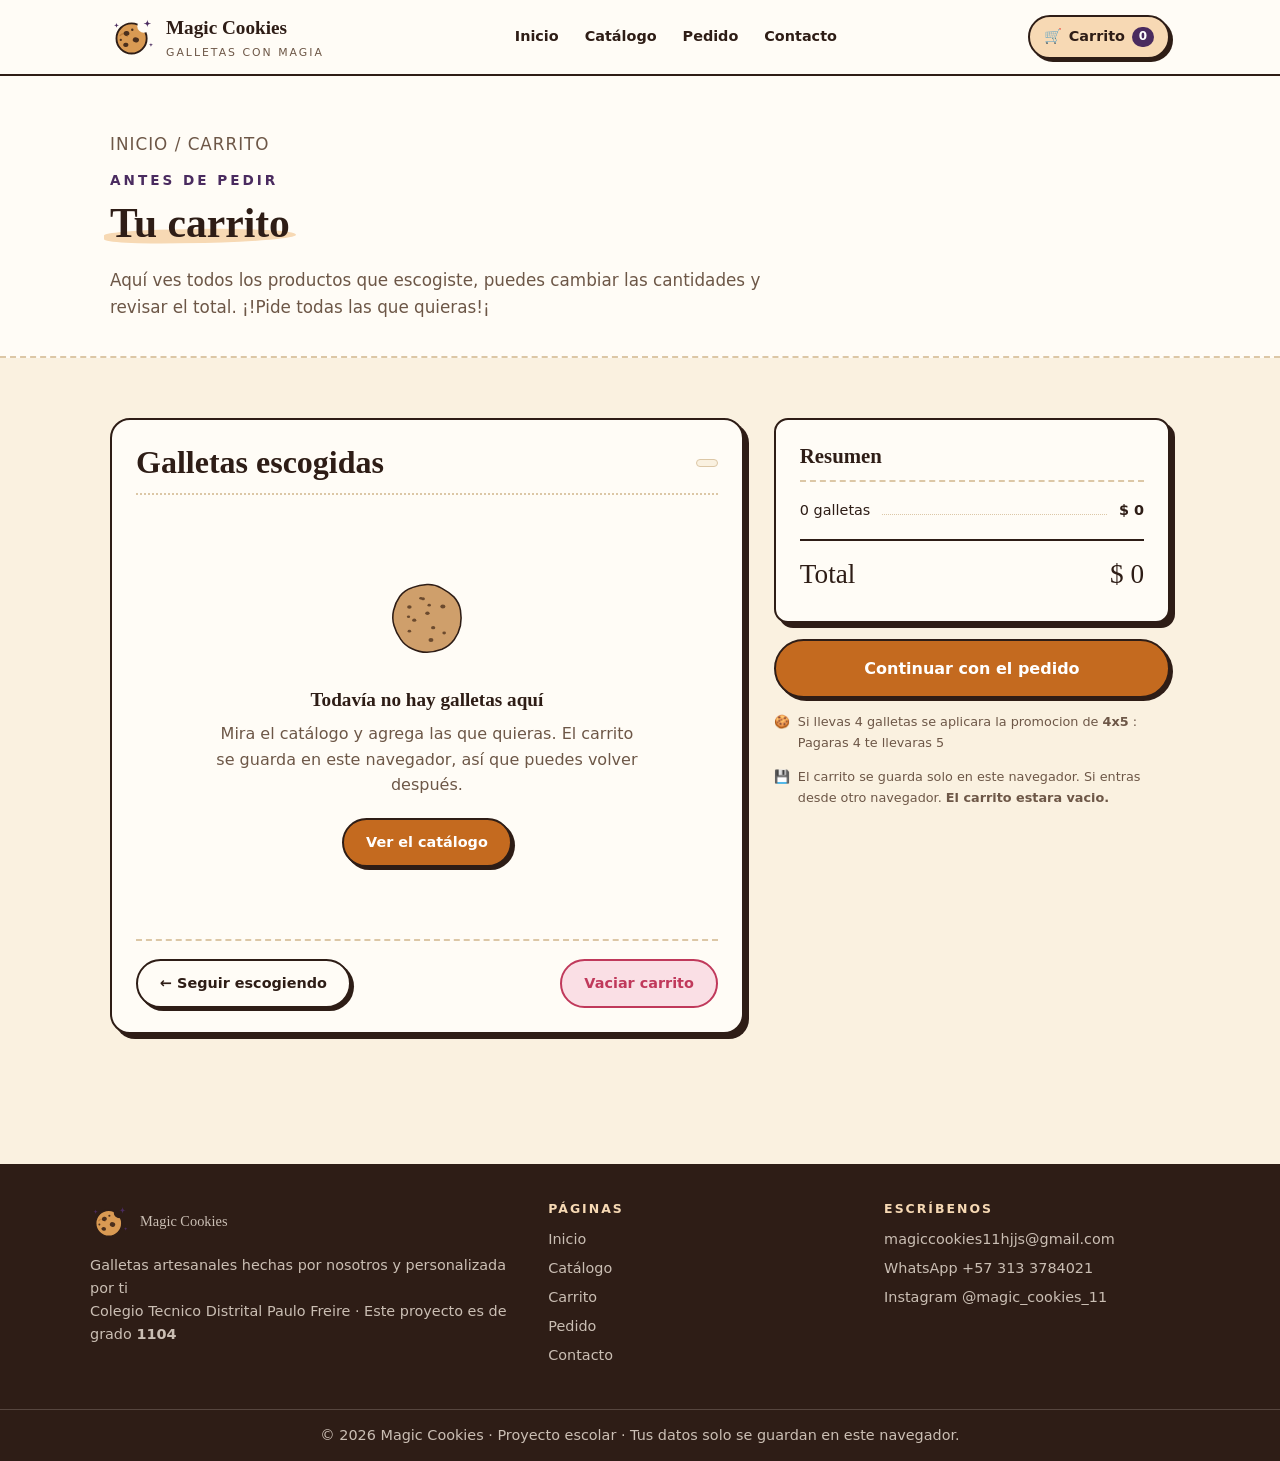
==== carrito.html @ 5957c6da "ajustes juanjo" ====
<!DOCTYPE html>
<html lang="es">

<head>
  <meta charset="UTF-8">
  <meta name="viewport" content="width=device-width, initial-scale=1.0">
  <title>Carrito - Magic Cookies</title>
  <link rel="icon" href="img/logo.svg">
  <link rel="stylesheet" href="css/estilos.css">
  <link rel="stylesheet" href="css/paginas.css">
</head>

<body>

  <header class="barra">
    <div class="contenido">
      <a class="barra-logo" href="index.html">
        <img src="img/logo.svg" alt="Logo de Magic Cookies" width="46" height="46">
        <span>
          <span class="barra-nombre">Magic Cookies</span>
          <span class="barra-lema">Galletas con magia</span>
        </span>
      </a>

      <button class="boton-menu" onclick="abrirMenu()">&#9776;</button>

      <nav class="menu cerrado" id="menu">
        <a href="index.html">Inicio</a>
        <a href="catalogo.html">Catálogo</a>
        <!-- Personalizacion en pausa: <a href="personalizacion.html">Personaliza</a> -->
        <a href="pedido.html">Pedido</a>
        <a href="contacto.html">Contacto</a>
      </nav>

      <a class="boton-carrito" href="carrito.html">
        <span>&#128722;</span>
        <span>Carrito</span>
        <span class="contador" id="contador-carrito">0</span>
      </a>
    </div>
  </header>

  <section class="encabezado">
    <div class="contenido">
      <p class="migas"><a href="index.html">Inicio</a> / Carrito</p>
      <span class="antetitulo">Antes de pedir</span>
      <h1 class="titulo">Tu carrito</h1>
      <p>
        Aquí ves todos los productos que escogiste, puedes cambiar las cantidades y revisar el total.
        ¡!Pide todas las que quieras!¡
      </p>
    </div>
  </section>

  <section class="seccion">
    <div class="contenido dos-columnas">

      <div class="caja">
        <div class="caja-titulo">
          <h2>Galletas escogidas</h2>
          <span class="etiqueta" id="cuantas"></span>
        </div>

        <div id="lista-carrito"></div>

        <div class="acciones-carrito" id="acciones">
          <a class="boton" href="catalogo.html">&#8592; Seguir escogiendo</a>
          <button class="boton boton-rojo" onclick="vaciar()">Vaciar carrito</button>
        </div>
      </div>

      <aside>

        <div class="recibo" id="resumen"></div>

        <a class="boton boton-naranja boton-ancho boton-grande" id="boton-pedido" href="pedido.html"
          style="margin-top: 16px">
          Continuar con el pedido
        </a>

        <p class="nota">
          <span>&#127850;</span>
          <span> Si llevas 4 galletas se aplicara la promocion de <b>4x5</b> : Pagaras 4 te llevaras 5</span>
        </p>

        <p class="nota">
          <span>&#128190;</span>
          <span>El carrito se guarda solo en este navegador. Si entras desde otro navegador. <b>El carrito estara vacio.</b></span>
        </p>
      </aside>
    </div>
  </section>

  <footer class="pie">
    <div class="contenido pie-columnas">
      <div>
        <p class="pie-marca">
          <img src="img/logo.svg" alt="" width="40" height="40">
          Magic Cookies
        </p>
        <p>Galletas artesanales hechas por nosotros y personalizada por ti</p>
        <p>Colegio Tecnico Distrital Paulo Freire &middot; Este proyecto es de grado <b>1104</b></p>
      </div>

      <div>
        <h3>Páginas</h3>
        <ul>
          <li><a href="index.html">Inicio</a></li>
          <li><a href="catalogo.html">Catálogo</a></li>
          <!-- Personalizacion en pausa: <li><a href="personalizacion.html">Personaliza</a></li> -->
          <li><a href="carrito.html">Carrito</a></li>
          <li><a href="pedido.html">Pedido</a></li>
          <li><a href="contacto.html">Contacto</a></li>
        </ul>
      </div>

      <div>
        <h3>Escríbenos</h3>
        <ul>
          <li><a href="mailto:magiccookies11hjjs@gmail.com">magiccookies11hjjs@gmail.com</a></li>
          <li><a href="https://wa.me/573133784021" target="_blank">WhatsApp +57 313 3784021</a></li>
          <li>Instagram @magic_cookies_11</li>
        </ul>
      </div>
    </div>

    <p class="pie-legal">
      &copy; 2026 Magic Cookies &middot; Proyecto escolar &middot;
      Tus datos solo se guardan en este navegador.
    </p>
  </footer>

  <script src="js/comun.js"></script>
  <script src="js/galletas.js"></script>
  <script src="js/carrito.js"></script>
</body>

</html>
---- css/estilos.css ----
:root {
  --crema: #faf1e0;
  --crema-oscura: #f0e2c9;
  --papel: #fffcf6;
  --cacao: #2e1d16;
  --cacao-suave: #6d5747;
  --caramelo: #c46a1f;
  --caramelo-oscuro: #9d5211;
  --caramelo-claro: #f7d9b4;
  --ciruela: #4a2b5f;
  --ciruela-claro: #ebdff3;
  --verde: #2f7d6b;
  --verde-claro: #dcefe9;
  --rojo: #c0395b;
  --rojo-claro: #fadfe5;
  --borde: #dcc7a6;

  --letra-titulo: 'Iowan Old Style', 'Palatino Linotype', Palatino, Georgia, serif;
  --letra-texto: system-ui, 'Segoe UI', Roboto, Arial, sans-serif;

  --sombra: 5px 5px 0 var(--cacao);
  --sombra-chica: 3px 3px 0 var(--cacao);
}

* {
  box-sizing: border-box;
}

body {
  margin: 0;
  background-color: var(--crema);
  color: var(--cacao);
  font-family: var(--letra-texto);
  line-height: 1.6;
}

h1,
h2,
h3 {
  margin: 0;
  font-family: var(--letra-titulo);
  line-height: 1.15;
}

h1 {
  font-size: 2.6rem;
}

h2 {
  font-size: 2rem;
}

h3 {
  font-size: 1.2rem;
}

p {
  margin: 0;
}

ul {
  margin: 0;
  padding: 0;
  list-style: none;
}

img,
svg {
  display: block;
  max-width: 100%;
}

a {
  color: inherit;
  text-decoration: none;
}

button,
input,
select,
textarea {
  font: inherit;
  color: inherit;
}

button {
  cursor: pointer;
  background: none;
  border: none;
}

.oculto {
  display: none;
}

.contenido {
  width: 100%;
  max-width: 1100px;
  margin: 0 auto;
  padding: 0 20px;
}

.seccion {
  padding: 60px 0;
}

.antetitulo {
  display: block;
  margin-bottom: 8px;
  color: var(--ciruela);
  font-size: 0.85rem;
  font-weight: bold;
  letter-spacing: 3px;
  text-transform: uppercase;
}

.titulo {
  display: inline-block;
  position: relative;
  isolation: isolate;
  margin-bottom: 10px;
}

.titulo::after {
  content: '';
  position: absolute;
  left: -6px;
  right: -6px;
  bottom: 4px;
  z-index: -1;
  height: 14px;
  border-radius: 40% 60% 55% 45%;
  background-color: var(--caramelo-claro);
  transform: rotate(-1deg);
}

.titulo-morado::after {
  background-color: var(--ciruela-claro);
}

.texto-guia {
  max-width: 65ch;
  color: var(--cacao-suave);
  font-size: 1.1rem;
}

.texto-suave {
  color: var(--cacao-suave);
}

.texto-chico {
  font-size: 0.8rem;
}

.precio {
  font-family: var(--letra-titulo);
  font-weight: bold;
}

.barra {
  position: sticky;
  top: 0;
  z-index: 10;
  border-bottom: 2px solid var(--cacao);
  background-color: var(--papel);
}

.barra .contenido {
  display: flex;
  align-items: center;
  justify-content: space-between;
  gap: 12px;
  min-height: 74px;
}

.barra-logo {
  display: flex;
  align-items: center;
  gap: 10px;
}

.barra-logo img {
  width: 46px;
  height: 46px;
}

.barra-nombre {
  display: block;
  font-family: var(--letra-titulo);
  font-size: 1.2rem;
  font-weight: bold;
}

.barra-lema {
  display: block;
  color: var(--cacao-suave);
  font-size: 0.68rem;
  letter-spacing: 2px;
  text-transform: uppercase;
}

.menu {
  display: flex;
  gap: 4px;
}

.menu a {
  display: block;
  padding: 8px 11px;
  border-radius: 8px;
  font-size: 0.9rem;
  font-weight: 600;
}

.menu a:hover {
  background-color: var(--crema-oscura);
}

.menu a.activo {
  color: var(--caramelo-oscuro);
  border-bottom: 3px solid var(--caramelo);
  border-radius: 8px 8px 0 0;
}

.boton-carrito {
  display: flex;
  align-items: center;
  gap: 7px;
  padding: 8px 14px;
  border: 2px solid var(--cacao);
  border-radius: 999px;
  background-color: var(--caramelo-claro);
  box-shadow: var(--sombra-chica);
  font-size: 0.9rem;
  font-weight: bold;
}

.contador {
  min-width: 22px;
  padding: 0 6px;
  border-radius: 999px;
  background-color: var(--ciruela);
  color: #fff;
  font-size: 0.75rem;
  text-align: center;
}

.boton-menu {
  display: none;
  padding: 7px 11px;
  border: 2px solid var(--cacao);
  border-radius: 8px;
  font-size: 1.1rem;
}

.pie {
  margin-top: 70px;
  border-top: 3px solid var(--cacao);
  background-color: var(--cacao);
  color: #f6ece0;
}

.pie-columnas {
  display: grid;
  grid-template-columns: 1.4fr 1fr 1fr;
  gap: 30px;
  padding: 35px 0;
}

.pie-marca {
  display: flex;
  align-items: center;
  gap: 10px;
  margin-bottom: 12px;
  font-family: var(--letra-titulo);
  font-size: 1.3rem;
}

.pie-marca img {
  width: 40px;
  height: 40px;
}

.pie p,
.pie li {
  color: rgba(246, 236, 224, 0.78);
  font-size: 0.9rem;
}

.pie h3 {
  margin-bottom: 12px;
  color: var(--caramelo-claro);
  font-family: var(--letra-texto);
  font-size: 0.78rem;
  letter-spacing: 2px;
  text-transform: uppercase;
}

.pie li {
  margin-bottom: 6px;
}

.pie a:hover {
  color: #fff;
  text-decoration: underline;
}

.pie-legal {
  padding: 14px 0;
  border-top: 1px solid rgba(246, 236, 224, 0.2);
  font-size: 0.78rem;
  text-align: center;
}

.boton {
  display: inline-block;
  padding: 11px 22px;
  border: 2px solid var(--cacao);
  border-radius: 999px;
  background-color: var(--papel);
  box-shadow: var(--sombra-chica);
  font-size: 0.9rem;
  font-weight: bold;
  text-align: center;
}

.boton:hover {
  box-shadow: var(--sombra);
  transform: translate(-2px, -2px);
}

.boton-naranja {
  background-color: var(--caramelo);
  color: #fff;
}

.boton-morado {
  background-color: var(--ciruela);
  color: #fff;
}

.boton-rojo {
  border-color: var(--rojo);
  background-color: var(--rojo-claro);
  color: var(--rojo);
  box-shadow: none;
}

.boton-grande {
  padding: 15px 30px;
  font-size: 1rem;
}

.boton-ancho {
  display: block;
  width: 100%;
}

.boton-chico {
  width: 32px;
  height: 32px;
  padding: 0;
  border-radius: 8px;
  box-shadow: none;
  font-size: 1.1rem;
}

.boton-chico:hover {
  transform: none;
  box-shadow: none;
  background-color: var(--caramelo-claro);
}

.enlace-flecha {
  color: var(--caramelo-oscuro);
  font-weight: bold;
  text-decoration: underline;
}

.caja {
  padding: 24px;
  border: 2px solid var(--cacao);
  border-radius: 20px;
  background-color: var(--papel);
  box-shadow: var(--sombra);
}

.caja-punteada {
  padding: 24px;
  border: 2px dashed var(--borde);
  border-radius: 20px;
  background-color: var(--papel);
}

.caja-titulo {
  display: flex;
  align-items: center;
  justify-content: space-between;
  gap: 12px;
  margin-bottom: 18px;
  padding-bottom: 12px;
  border-bottom: 2px dotted var(--borde);
}

.etiqueta {
  display: inline-block;
  padding: 3px 10px;
  border: 1px solid var(--borde);
  border-radius: 999px;
  background-color: var(--crema);
  font-size: 0.78rem;
  font-weight: bold;
}

.aviso {
  display: flex;
  gap: 12px;
  padding: 18px;
  border: 2px dashed var(--borde);
  border-radius: 14px;
  background-color: var(--crema);
  font-size: 0.92rem;
}

.aviso-morado {
  border-color: var(--ciruela);
  background-color: var(--ciruela-claro);
}

.aviso-verde {
  border-color: var(--verde);
  background-color: var(--verde-claro);
}

.vacio {
  padding: 50px 20px;
  text-align: center;
}

.vacio svg {
  width: 110px;
  height: 110px;
  margin: 0 auto 16px;
}

.vacio p {
  max-width: 42ch;
  margin: 10px auto 20px;
  color: var(--cacao-suave);
}

#avisos {
  position: fixed;
  right: 16px;
  bottom: 16px;
  z-index: 50;
  width: 320px;
  max-width: calc(100% - 32px);
}

.aviso-flotante {
  margin-top: 8px;
  padding: 12px 16px;
  border: 2px solid var(--cacao);
  border-radius: 14px;
  background-color: var(--papel);
  box-shadow: var(--sombra-chica);
  font-size: 0.9rem;
  font-weight: 600;
}

.aviso-flotante.bien {
  border-color: var(--verde);
  background-color: var(--verde-claro);
}

.aviso-flotante.mal {
  border-color: var(--rojo);
  background-color: var(--rojo-claro);
}

.campo {
  margin-bottom: 16px;
}

.campo label {
  display: block;
  margin-bottom: 5px;
  font-size: 0.9rem;
  font-weight: bold;
}

.campo input,
.campo textarea,
.campo select {
  width: 100%;
  padding: 11px 14px;
  border: 2px solid var(--borde);
  border-radius: 14px;
  background-color: var(--papel);
}

.campo input:focus,
.campo textarea:focus {
  outline: none;
  border-color: var(--caramelo);
}

.campo textarea {
  min-height: 100px;
  resize: vertical;
}

.campo .ayuda {
  display: block;
  margin-top: 4px;
  color: var(--cacao-suave);
  font-size: 0.78rem;
}

.error {
  display: block;
  margin-top: 4px;
  color: var(--rojo);
  font-size: 0.8rem;
  font-weight: 600;
}

.campo.malo input,
.campo.malo textarea {
  border-color: var(--rojo);
  background-color: var(--rojo-claro);
}

.fila-campos {
  display: grid;
  grid-template-columns: repeat(auto-fit, minmax(210px, 1fr));
  gap: 16px;
}

.opciones {
  display: flex;
  flex-wrap: wrap;
  gap: 10px;
}

.opcion {
  display: inline-flex;
  align-items: center;
  gap: 8px;
  padding: 10px 16px;
  border: 2px solid var(--borde);
  border-radius: 999px;
  background-color: var(--papel);
  cursor: pointer;
  font-size: 0.9rem;
  font-weight: 600;
}

.opcion:hover {
  border-color: var(--caramelo);
}

.opcion input {
  width: auto;
  margin: 0;
}

.opcion .costo {
  color: var(--cacao-suave);
  font-size: 0.8rem;
}

.opcion:has(input:checked) {
  border-color: var(--cacao);
  background-color: var(--caramelo-claro);
  box-shadow: var(--sombra-chica);
}

.color-sabor {
  width: 15px;
  height: 15px;
  border: 1px solid var(--cacao);
  border-radius: 50%;
}

.contador-caja {
  display: inline-flex;
  align-items: center;
  gap: 4px;
  padding: 4px;
  border: 2px solid var(--borde);
  border-radius: 999px;
  background-color: var(--papel);
}

.contador-caja span {
  min-width: 34px;
  font-weight: bold;
  text-align: center;
}

.rejilla-galletas {
  display: grid;
  grid-template-columns: repeat(auto-fill, minmax(250px, 1fr));
  gap: 24px;
}

.tarjeta {
  position: relative;
  display: flex;
  flex-direction: column;
  overflow: hidden;
  border: 2px solid var(--cacao);
  border-radius: 20px;
  background-color: var(--papel);
  box-shadow: var(--sombra);
}

.tarjeta:hover {
  transform: translate(-3px, -3px);
  box-shadow: 8px 8px 0 var(--cacao);
}

.tarjeta-dibujo {
  padding: 18px 18px 8px;
  border-bottom: 2px dashed var(--borde);
  background-color: var(--crema);
}

.tarjeta-dibujo svg {
  width: 145px;
  height: 145px;
  margin: 0 auto;
}

.tarjeta-texto {
  display: flex;
  flex: 1;
  flex-direction: column;
  gap: 8px;
  padding: 18px;
}

.tarjeta-texto p {
  flex: 1;
  color: var(--cacao-suave);
  font-size: 0.9rem;
}

.tarjeta-precio {
  display: flex;
  align-items: center;
  justify-content: space-between;
  padding-top: 12px;
  border-top: 1px dashed var(--borde);
  font-size: 1.3rem;
}

.tarjeta-botones {
  display: flex;
  gap: 8px;
}

.tarjeta-botones .boton {
  flex: 1;
  padding: 11px 10px;
}

.favorita {
  position: absolute;
  top: 12px;
  right: -4px;
  padding: 4px 12px;
  border: 2px solid var(--cacao);
  border-radius: 8px;
  background-color: var(--ciruela);
  color: #fff;
  font-size: 0.7rem;
  font-weight: bold;
  text-transform: uppercase;
  transform: rotate(4deg);
}

.recibo {
  padding: 24px;
  border: 2px solid var(--cacao);
  border-radius: 14px;
  background-color: var(--papel);
  box-shadow: var(--sombra);
}

.recibo h2,
.recibo h3 {
  margin-bottom: 12px;
  padding-bottom: 12px;
  border-bottom: 2px dashed var(--borde);
  font-size: 1.3rem;
}

.linea-recibo {
  display: flex;
  align-items: baseline;
  justify-content: space-between;
  gap: 12px;
  padding: 5px 0;
  font-size: 0.9rem;
}

.linea-recibo .puntos {
  flex: 1;
  border-bottom: 1px dotted var(--borde);
}

.linea-recibo b {
  text-align: right;
}

.total {
  display: flex;
  justify-content: space-between;
  margin-top: 12px;
  padding-top: 12px;
  border-top: 2px solid var(--cacao);
  font-family: var(--letra-titulo);
  font-size: 1.7rem;
}

@media (max-width: 900px) {
  h1 {
    font-size: 2.1rem;
  }

  .boton-menu {
    display: block;
    order: 3;
  }

  .boton-carrito {
    order: 2;
    margin-left: auto;
  }

  .barra-lema {
    display: none;
  }

  .menu {
    position: absolute;
    top: 100%;
    left: 0;
    right: 0;
    flex-direction: column;
    gap: 0;
    padding: 12px;
    border-bottom: 2px solid var(--cacao);
    background-color: var(--papel);
  }

  .menu.cerrado {
    display: none;
  }

  .menu a {
    padding: 12px 8px;
    border-bottom: 1px dashed var(--borde);
    font-size: 1rem;
  }

  .menu a.activo {
    border-bottom: 1px dashed var(--borde);
  }

  .pie-columnas {
    grid-template-columns: 1fr;
    gap: 24px;
  }
}

@media (max-width: 560px) {
  .boton-carrito {
    padding: 8px 10px;
  }

  .boton-carrito span:nth-child(2) {
    display: none;
  }
}
---- css/paginas.css ----
.portada {
  padding: 70px 0 55px;
  background-color: var(--papel);
}

.portada .contenido {
  display: grid;
  grid-template-columns: 1fr 1fr;
  gap: 30px;
  align-items: center;
}

.portada h1 {
  margin: 8px 0 16px;
  font-size: 3.6rem;
  line-height: 1;
}

.portada h1 span {
  display: block;
  color: var(--ciruela);
}

.portada-botones {
  display: flex;
  flex-wrap: wrap;
  gap: 12px;
  margin-top: 26px;
}

.portada-datos {
  display: flex;
  flex-wrap: wrap;
  gap: 30px;
  margin-top: 34px;
  padding-top: 18px;
  border-top: 2px dashed var(--borde);
}

.portada-datos b {
  display: block;
  font-family: var(--letra-titulo);
  font-size: 1.8rem;
  line-height: 1;
}

.portada-datos small {
  color: var(--cacao-suave);
  font-size: 0.75rem;
  letter-spacing: 1px;
  text-transform: uppercase;
}

.portada-galletas {
  position: relative;
  height: 380px;
}

.portada-galletas svg {
  position: absolute;
  filter: drop-shadow(5px 7px 0 rgba(46, 29, 22, 0.16));
}

.galleta-grande {
  top: 60px;
  left: 110px;
  width: 245px;
  height: 245px;
  transform: rotate(-6deg);
}

.galleta-mediana {
  top: 0;
  right: 15px;
  width: 145px;
  height: 145px;
  transform: rotate(12deg);
}

.galleta-chica {
  bottom: 5px;
  left: 15px;
  width: 125px;
  height: 125px;
  transform: rotate(-16deg);
}

.cinta-marco {
  overflow: hidden;
  width: 100%;
  margin: 4px 0;
  padding: 26px 0;
}

.cinta {
  overflow: hidden;
  width: 110%;
  margin: 0 0 0 -5%;
  padding: 10px 0;
  border-top: 2px solid var(--cacao);
  border-bottom: 2px solid var(--cacao);
  background-color: var(--cacao);
  color: var(--crema);
  transform: rotate(-1.2deg);
}

.cinta div {
  display: flex;
  gap: 40px;
  width: max-content;
  font-family: var(--letra-titulo);
  font-size: 1.1rem;
  white-space: nowrap;
  animation: mover 26s linear infinite;
}

@keyframes mover {
  to {
    transform: translateX(-50%);
  }
}

.pasos {
  display: grid;
  grid-template-columns: repeat(auto-fit, minmax(215px, 1fr));
  gap: 26px;
  margin-top: 34px;
}

.paso {
  position: relative;
  padding: 30px 18px 18px;
  border: 2px dashed var(--borde);
  border-radius: 20px;
  background-color: var(--papel);
}

.paso b {
  position: absolute;
  top: -18px;
  left: 20px;
  width: 38px;
  height: 38px;
  border: 2px solid var(--cacao);
  border-radius: 50%;
  background-color: var(--caramelo-claro);
  box-shadow: var(--sombra-chica);
  font-family: var(--letra-titulo);
  font-size: 1.1rem;
  line-height: 34px;
  text-align: center;
}

.paso h3 {
  margin-bottom: 6px;
}

.paso p {
  color: var(--cacao-suave);
  font-size: 0.9rem;
}

.franja {
  display: grid;
  grid-template-columns: 1fr 0.8fr;
  gap: 30px;
  align-items: center;
  padding: 32px;
  border: 2px solid var(--cacao);
  border-radius: 20px;
  background-color: var(--ciruela-claro);
  box-shadow: var(--sombra);
}

.franja ul {
  margin: 16px 0;
}

.franja li {
  margin-bottom: 7px;
  font-size: 0.92rem;
}

.franja li::before {
  content: '\2726';
  margin-right: 8px;
  color: var(--ciruela);
}

.franja-dibujo {
  padding: 18px;
  border: 2px solid var(--cacao);
  border-radius: 20px;
  background-color: var(--papel);
}

.franja-dibujo svg {
  width: 190px;
  height: 190px;
  margin: 0 auto;
  filter: drop-shadow(4px 6px 0 rgba(46, 29, 22, 0.14));
}

.encabezado {
  padding: 45px 0 35px;
  border-bottom: 2px dashed var(--borde);
  background-color: var(--papel);
}

.migas {
  margin-bottom: 12px;
  color: var(--cacao-suave);
  font-size: 0.78rem;
  letter-spacing: 1px;
  text-transform: uppercase;
}

.migas a:hover {
  text-decoration: underline;
}

.encabezado p {
  max-width: 65ch;
  margin-top: 10px;
  color: var(--cacao-suave);
  font-size: 1.05rem;
}

.dos-columnas {
  display: grid;
  grid-template-columns: 1.6fr 1fr;
  gap: 30px;
  align-items: start;
}

.filtros {
  display: flex;
  flex-wrap: wrap;
  align-items: center;
  justify-content: space-between;
  gap: 16px;
  margin-bottom: 26px;
  padding: 18px;
  border: 2px dashed var(--borde);
  border-radius: 20px;
  background-color: var(--papel);
}

.buscador {
  flex: 1;
  min-width: 220px;
  max-width: 320px;
}

.buscador input {
  width: 100%;
  padding: 11px 14px;
  border: 2px solid var(--borde);
  border-radius: 999px;
  background-color: var(--papel);
}

.bloque {
  margin-bottom: 28px;
  padding: 0;
  border: none;
}

.bloque h3 {
  margin-bottom: 12px;
}

.bloque h3 small {
  color: var(--cacao-suave);
  font-family: var(--letra-texto);
  font-size: 0.78rem;
  font-weight: normal;
}

.vista-previa {
  position: sticky;
  top: 90px;
}

.vista-previa-dibujo {
  margin-bottom: 18px;
  padding: 24px;
  border: 2px solid var(--borde);
  border-radius: 20px;
  background-color: var(--crema);
}

.vista-previa-dibujo svg {
  width: 220px;
  height: 220px;
  margin: 0 auto;
  filter: drop-shadow(5px 7px 0 rgba(46, 29, 22, 0.15));
}

.linea-carrito {
  display: grid;
  grid-template-columns: 80px 1fr auto;
  gap: 16px;
  align-items: center;
  padding: 18px 0;
  border-bottom: 2px dotted var(--borde);
}

.linea-carrito-dibujo {
  padding: 6px;
  border: 2px solid var(--borde);
  border-radius: 14px;
  background-color: var(--crema);
}

.linea-carrito-dibujo svg {
  width: 64px;
  height: 64px;
}

.linea-carrito h3 {
  font-size: 1.1rem;
}

.linea-carrito .detalle {
  color: var(--cacao-suave);
  font-size: 0.8rem;
}

.linea-carrito .mensaje {
  margin-top: 6px;
  padding: 4px 10px;
  border-left: 3px solid var(--ciruela);
  border-radius: 0 8px 8px 0;
  background-color: var(--ciruela-claro);
  font-size: 0.8rem;
  font-style: italic;
}

.linea-carrito-derecha {
  display: grid;
  justify-items: end;
  gap: 8px;
}

.linea-carrito-derecha .precio {
  font-size: 1.15rem;
}

.quitar {
  color: var(--rojo);
  font-size: 0.8rem;
  font-weight: bold;
  text-decoration: underline;
}

.acciones-carrito {
  display: flex;
  flex-wrap: wrap;
  justify-content: space-between;
  gap: 12px;
  margin-top: 22px;
  padding-top: 18px;
  border-top: 2px dashed var(--borde);
}

.nota {
  display: flex;
  gap: 8px;
  margin-top: 14px;
  color: var(--cacao-suave);
  font-size: 0.8rem;
}

.grupo {
  margin-bottom: 26px;
  padding: 0;
  border: none;
}

.grupo legend {
  margin-bottom: 14px;
  padding: 0;
  font-family: var(--letra-titulo);
  font-size: 1.2rem;
  font-weight: bold;
}

.lugares {
  display: grid;
  grid-template-columns: repeat(auto-fit, minmax(185px, 1fr));
  gap: 12px;
}

.lugar {
  position: relative;
  display: block;
  padding: 16px;
  border: 2px solid var(--borde);
  border-radius: 14px;
  background-color: var(--papel);
  cursor: pointer;
}

.lugar:hover {
  border-color: var(--caramelo);
}

.lugar input {
  position: absolute;
  opacity: 0;
}

.lugar b {
  display: block;
}

.lugar small {
  color: var(--cacao-suave);
  font-size: 0.8rem;
}

.lugar:has(input:checked) {
  border-color: var(--cacao);
  background-color: var(--verde-claro);
  box-shadow: var(--sombra-chica);
}

.confirmacion {
  max-width: 620px;
  margin: 0 auto;
  text-align: center;
}

.chulo {
  width: 90px;
  height: 90px;
  margin: 0 auto 20px;
  border: 3px solid var(--verde);
  border-radius: 50%;
  background-color: var(--verde-claro);
  color: var(--verde);
  font-size: 2.4rem;
  line-height: 84px;
  transform: rotate(-8deg);
}

.codigo {
  display: inline-block;
  margin: 18px 0;
  padding: 8px 20px;
  border: 2px dashed var(--cacao);
  border-radius: 8px;
  background-color: var(--crema);
  font-family: 'Courier New', monospace;
  font-size: 1.2rem;
  font-weight: bold;
  letter-spacing: 2px;
}

.confirmacion .recibo {
  text-align: left;
}

.confirmacion-botones {
  display: flex;
  flex-wrap: wrap;
  justify-content: center;
  gap: 12px;
  margin: 22px 0 14px;
}

@media print {
  .barra,
  .pie,
  .confirmacion-botones,
  #avisos {
    display: none;
  }
}

.dato-contacto {
  display: flex;
  gap: 14px;
  margin-bottom: 12px;
  padding: 18px;
  border: 2px dashed var(--borde);
  border-radius: 14px;
  background-color: var(--papel);
}

.dato-contacto .icono {
  width: 42px;
  height: 42px;
  border: 2px solid var(--cacao);
  border-radius: 50%;
  background-color: var(--caramelo-claro);
  font-size: 1.2rem;
  line-height: 38px;
  text-align: center;
}

.dato-contacto small {
  color: var(--cacao-suave);
  font-size: 0.75rem;
  font-weight: bold;
  letter-spacing: 2px;
  text-transform: uppercase;
}

.dato-contacto b {
  display: block;
  font-family: var(--letra-titulo);
  font-size: 1.1rem;
}

.horario {
  display: flex;
  align-items: baseline;
  gap: 10px;
  margin-bottom: 6px;
  font-size: 0.9rem;
}

.horario span:first-child {
  min-width: 130px;
  font-weight: bold;
}

.horario .puntos {
  flex: 1;
  border-bottom: 1px dotted var(--borde);
}

.pregunta {
  border-bottom: 2px dotted var(--borde);
}

.pregunta:last-child {
  border-bottom: none;
}

.pregunta button {
  display: flex;
  align-items: center;
  justify-content: space-between;
  gap: 12px;
  width: 100%;
  padding: 16px 18px;
  text-align: left;
  font-weight: bold;
}

.pregunta button:hover {
  background-color: var(--crema);
}

.pregunta button span {
  width: 26px;
  height: 26px;
  border: 2px solid var(--cacao);
  border-radius: 50%;
  line-height: 22px;
  text-align: center;
}

.pregunta p {
  padding: 0 18px 18px;
  color: var(--cacao-suave);
  font-size: 0.9rem;
}

.medidas {
  display: grid;
  grid-template-columns: repeat(auto-fit, minmax(260px, 1fr));
  gap: 18px;
  margin-top: 26px;
}

.medida {
  padding: 22px;
  border: 2px solid var(--cacao);
  border-radius: 20px;
  background-color: var(--papel);
  box-shadow: var(--sombra-chica);
}

.medida .icono {
  width: 44px;
  height: 44px;
  margin-bottom: 12px;
  border: 2px solid var(--cacao);
  border-radius: 12px;
  background-color: var(--ciruela-claro);
  font-size: 1.3rem;
  line-height: 40px;
  text-align: center;
  transform: rotate(-4deg);
}

.medida h3 {
  margin-bottom: 6px;
}

.medida p {
  color: var(--cacao-suave);
  font-size: 0.9rem;
}

.tabla {
  width: 100%;
  border-collapse: collapse;
  font-size: 0.9rem;
}

.tabla th,
.tabla td {
  padding: 10px;
  border-bottom: 2px dotted var(--borde);
  text-align: left;
  vertical-align: top;
}

.tabla thead th {
  border-bottom: 2px solid var(--cacao);
  font-size: 0.78rem;
  letter-spacing: 1px;
  text-transform: uppercase;
}

.caja-datos {
  padding: 16px;
  margin-bottom: 16px;
  border: 2px dashed var(--borde);
  border-radius: 14px;
  background-color: var(--crema);
  font-family: 'Courier New', monospace;
  font-size: 0.8rem;
  line-height: 1.8;
  white-space: pre-wrap;
}

@media (max-width: 900px) {
  .portada .contenido,
  .franja,
  .dos-columnas {
    grid-template-columns: 1fr;
  }

  .portada h1 {
    font-size: 2.8rem;
  }

  .portada-galletas {
    height: 300px;
  }

  .galleta-grande {
    top: 40px;
    left: 60px;
    width: 190px;
    height: 190px;
  }

  .vista-previa {
    position: static;
  }

  .linea-carrito {
    grid-template-columns: 64px 1fr;
  }

  .linea-carrito-derecha {
    grid-column: 1 / -1;
    grid-template-columns: 1fr auto;
    align-items: center;
    justify-items: stretch;
  }
}
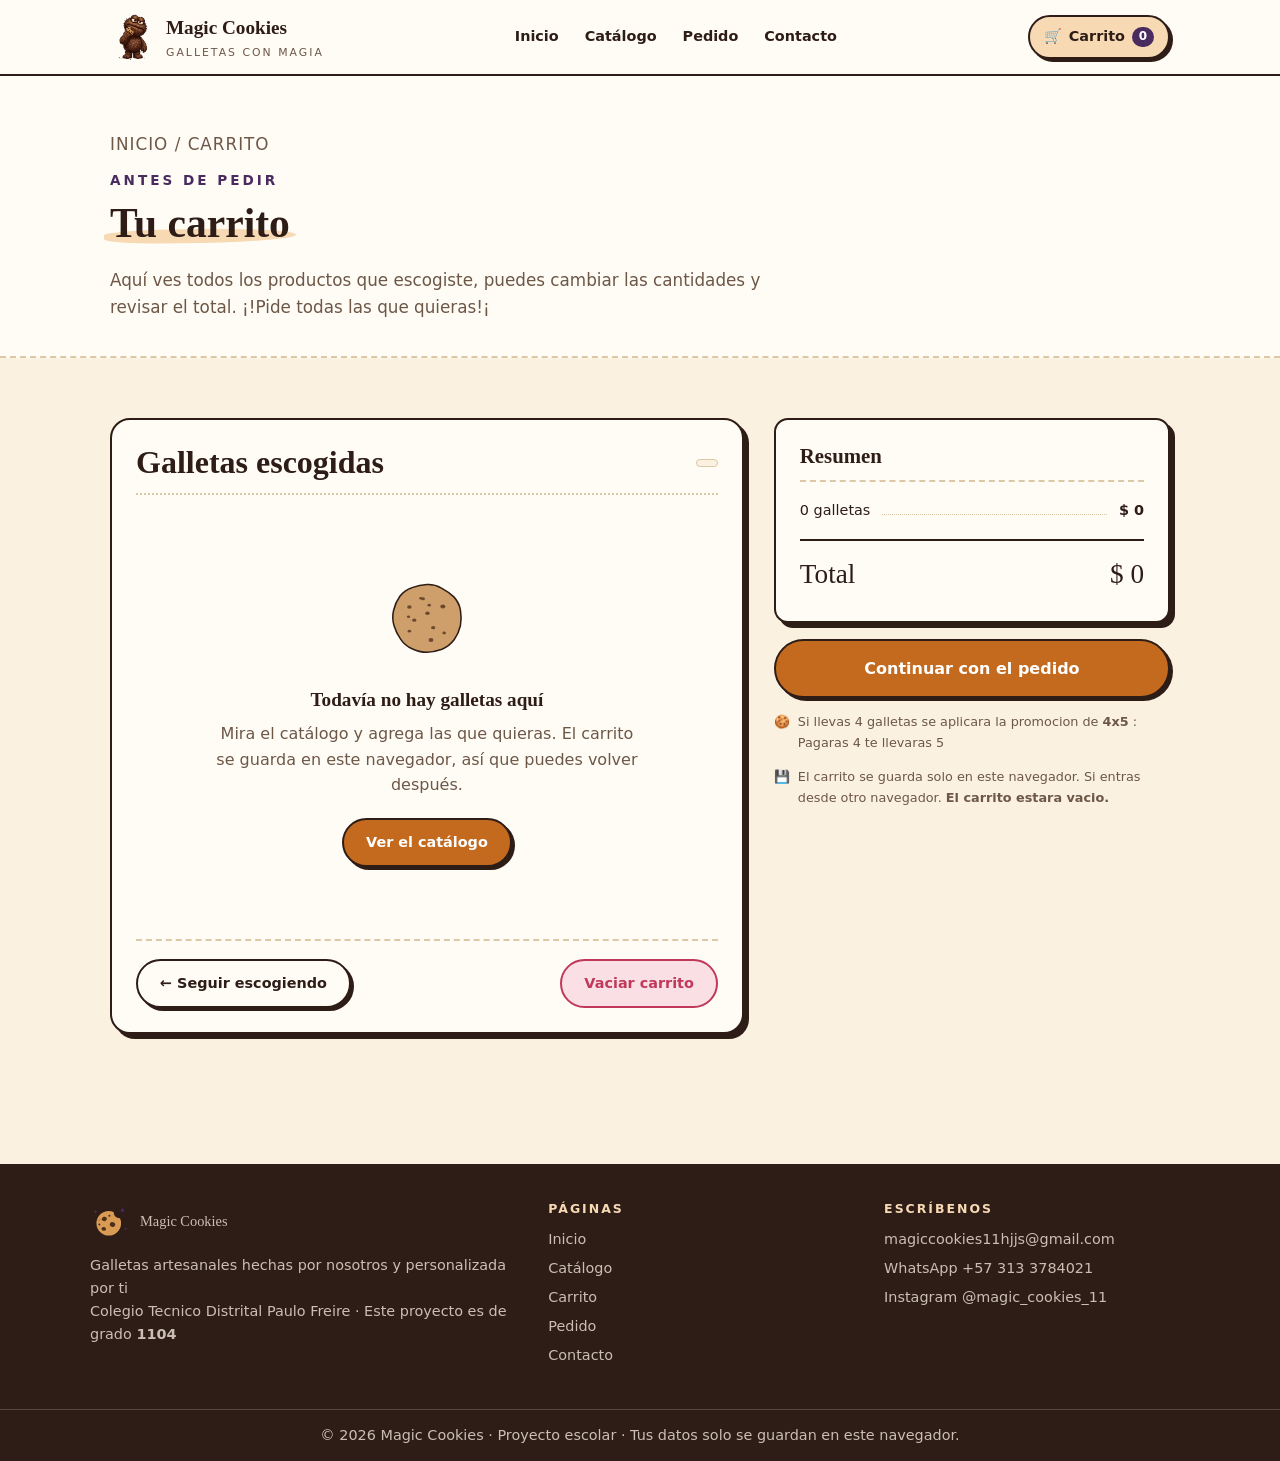
==== commit 1e65be4d: "ajustes diseño" ====
--- a/carrito.html
+++ b/carrito.html
@@ -15,7 +15,7 @@
   <header class="barra">
     <div class="contenido">
       <a class="barra-logo" href="index.html">
-        <img src="img/logo.svg" alt="Logo de Magic Cookies" width="46" height="46">
+        <img class="barra-monstruo" src="img/comegalletas.jpg" alt="Comegalletas de Magic Cookies" width="36" height="54">
         <span>
           <span class="barra-nombre">Magic Cookies</span>
           <span class="barra-lema">Galletas con magia</span>
--- a/css/estilos.css
+++ b/css/estilos.css
@@ -184,6 +184,15 @@
   height: 46px;
 }
 
+/* El comegalletas viene en JPG con fondo blanco: multiply lo funde con la barra */
+.barra-monstruo {
+  width: auto;
+  height: 54px;
+  margin: 2px 0;
+  object-fit: contain;
+  mix-blend-mode: multiply;
+}
+
 .barra-nombre {
   display: block;
   font-family: var(--letra-titulo);
--- a/css/paginas.css
+++ b/css/paginas.css
@@ -1,9 +1,42 @@
 .portada {
+  position: relative;
+  isolation: isolate;
+  overflow: hidden;
   padding: 70px 0 55px;
   background-color: var(--papel);
 }
 
+/* El banner va de fondo, detras del texto, con dos capas borrosas (zoom blur) */
+.portada::before,
+.portada::after {
+  content: '';
+  position: absolute;
+  z-index: -1;
+  inset: -12%;
+  background-image: url('../img/banner-magic-cookies.png');
+  background-position: center;
+  background-repeat: no-repeat;
+  background-size: contain;
+  pointer-events: none;
+}
+
+.portada::before {
+  opacity: 0.3;
+  filter: blur(9px);
+  transform: scale(1.02);
+  animation: zoom-blur 9s ease-in-out infinite;
+}
+
+.portada::after {
+  opacity: 0.16;
+  filter: blur(34px);
+  transform: scale(1.22);
+  animation: zoom-blur 9s ease-in-out infinite;
+  animation-delay: -4.5s;
+}
+
 .portada .contenido {
+  position: relative;
   display: grid;
   grid-template-columns: 1fr 1fr;
   gap: 30px;
@@ -49,6 +82,34 @@
   font-size: 0.75rem;
   letter-spacing: 1px;
   text-transform: uppercase;
+}
+
+.portada-monstruo {
+  display: grid;
+  place-items: center;
+  min-height: 380px;
+}
+
+.portada-monstruo img {
+  width: auto;
+  max-width: 100%;
+  height: 360px;
+  object-fit: contain;
+  mix-blend-mode: multiply;
+  filter: drop-shadow(6px 8px 8px rgba(46, 29, 22, 0.22));
+}
+
+@keyframes zoom-blur {
+  50% {
+    transform: scale(1.18);
+  }
+}
+
+@media (prefers-reduced-motion: reduce) {
+  .portada::before,
+  .portada::after {
+    animation: none;
+  }
 }
 
 .portada-galletas {
@@ -94,14 +155,13 @@
 
 .cinta {
   overflow: hidden;
-  width: 110%;
-  margin: 0 0 0 -5%;
+  width: 100%;
+  margin: 0;
   padding: 10px 0;
   border-top: 2px solid var(--cacao);
   border-bottom: 2px solid var(--cacao);
   background-color: var(--cacao);
   color: var(--crema);
-  transform: rotate(-1.2deg);
 }
 
 .cinta div {
@@ -655,6 +715,14 @@
     height: 300px;
   }
 
+  .portada-monstruo {
+    min-height: 0;
+  }
+
+  .portada-monstruo img {
+    height: 260px;
+  }
+
   .galleta-grande {
     top: 40px;
     left: 60px;
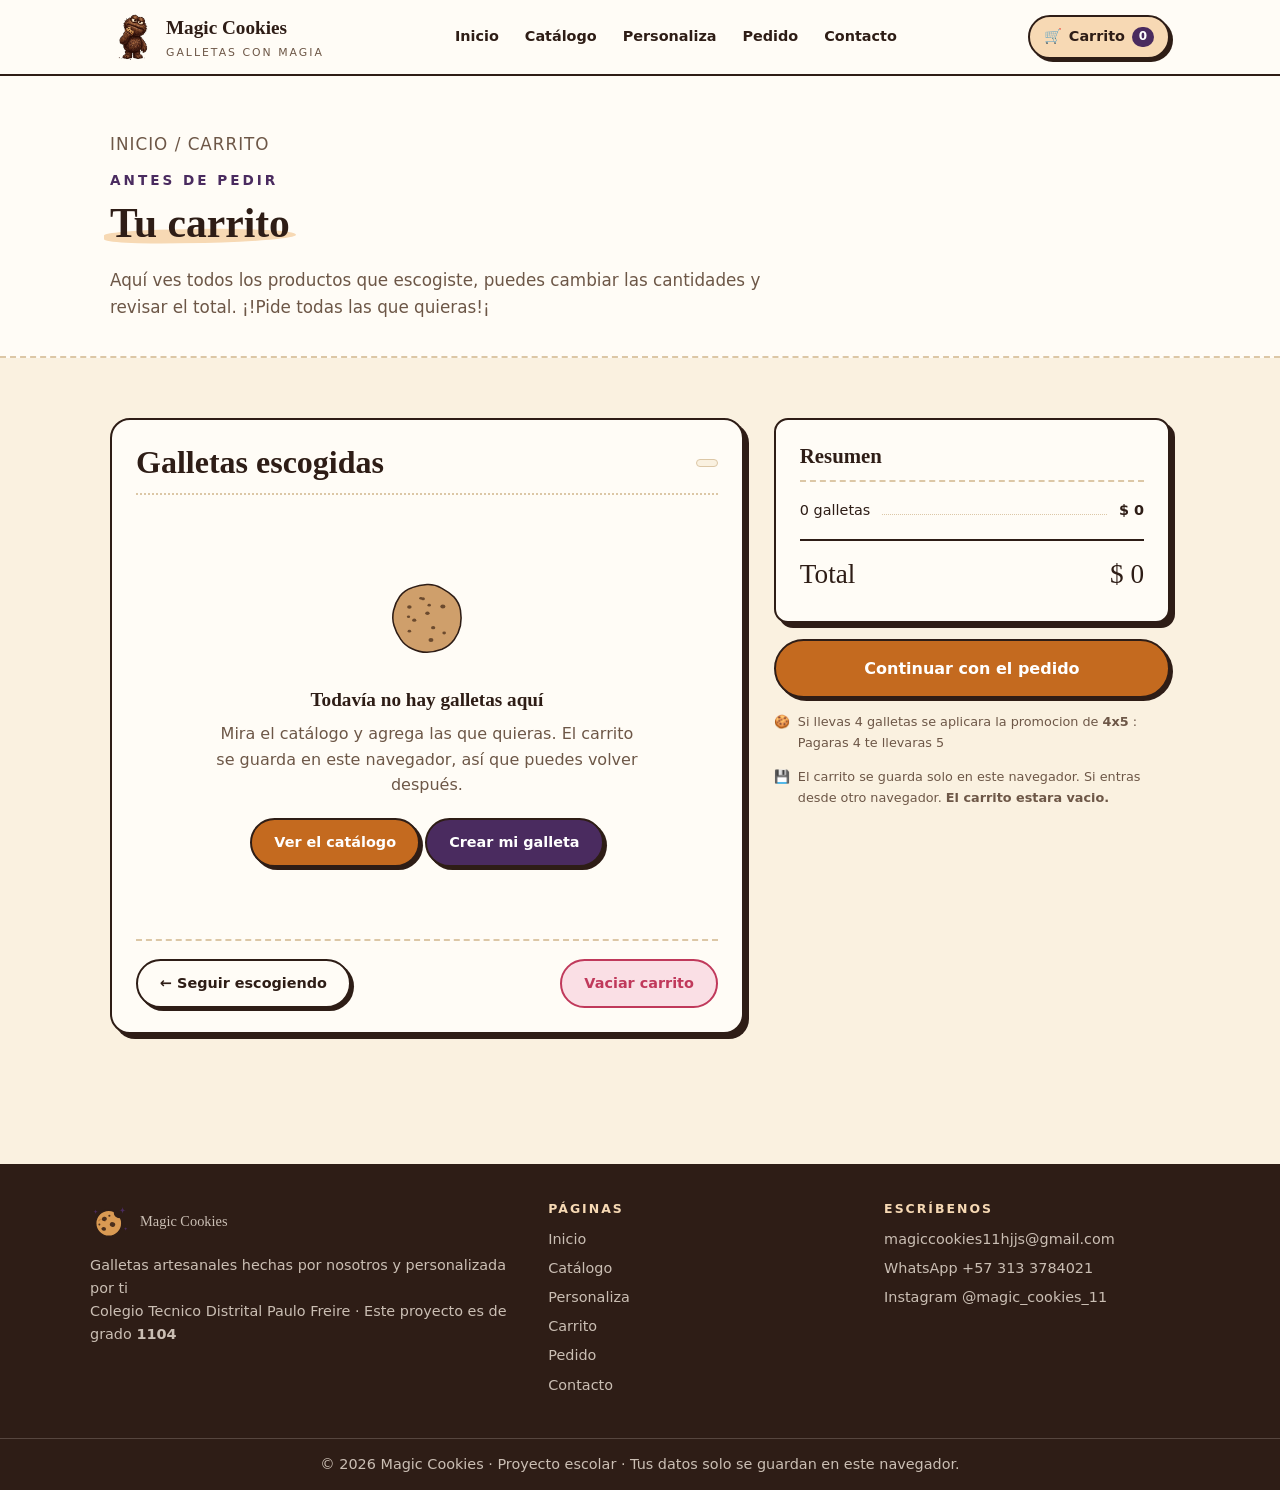
==== commit 3af4fd14: "ajustes personalizacion" ====
--- a/carrito.html
+++ b/carrito.html
@@ -27,7 +27,7 @@
       <nav class="menu cerrado" id="menu">
         <a href="index.html">Inicio</a>
         <a href="catalogo.html">Catálogo</a>
-        <!-- Personalizacion en pausa: <a href="personalizacion.html">Personaliza</a> -->
+        <a href="personalizacion.html">Personaliza</a>
         <a href="pedido.html">Pedido</a>
         <a href="contacto.html">Contacto</a>
       </nav>
@@ -107,7 +107,7 @@
         <ul>
           <li><a href="index.html">Inicio</a></li>
           <li><a href="catalogo.html">Catálogo</a></li>
-          <!-- Personalizacion en pausa: <li><a href="personalizacion.html">Personaliza</a></li> -->
+          <li><a href="personalizacion.html">Personaliza</a></li>
           <li><a href="carrito.html">Carrito</a></li>
           <li><a href="pedido.html">Pedido</a></li>
           <li><a href="contacto.html">Contacto</a></li>
--- a/css/paginas.css
+++ b/css/paginas.css
@@ -407,6 +407,17 @@
   font-size: 1.15rem;
 }
 
+.personalizar-linea {
+  color: var(--ciruela);
+  font-size: 0.8rem;
+  font-weight: bold;
+  text-decoration: underline;
+}
+
+.personalizar-linea:hover {
+  color: var(--caramelo-oscuro);
+}
+
 .quitar {
   color: var(--rojo);
   font-size: 0.8rem;
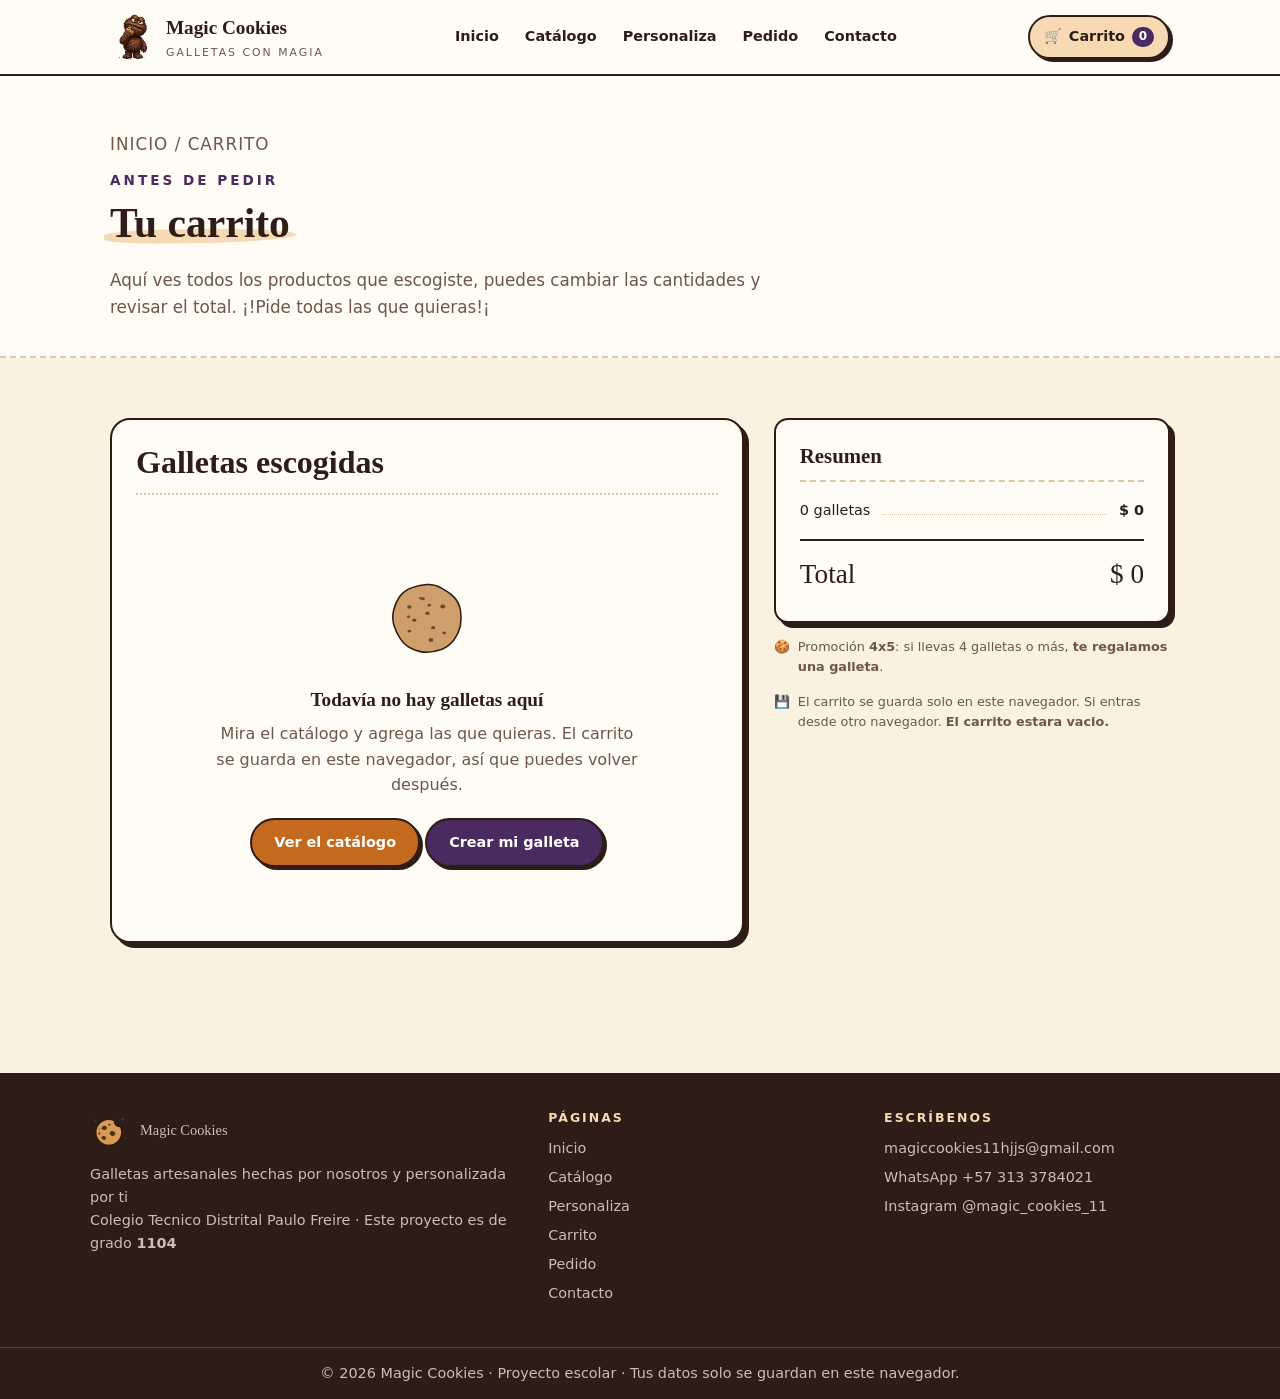
==== commit dc0aef40: "ajustes topings" ====
--- a/carrito.html
+++ b/carrito.html
@@ -80,7 +80,7 @@
 
         <p class="nota">
           <span>&#127850;</span>
-          <span> Si llevas 4 galletas se aplicara la promocion de <b>4x5</b> : Pagaras 4 te llevaras 5</span>
+          <span>Promoción <b>4x5</b>: si llevas 4 galletas o más, <b>te regalamos una galleta</b>.</span>
         </p>
 
         <p class="nota">
--- a/css/estilos.css
+++ b/css/estilos.css
@@ -89,8 +89,10 @@
   border: none;
 }
 
+/* Utilidad para esconder cosas. Lleva !important porque hay reglas de mas
+   abajo (.aviso, por ejemplo) que tambien ponen display y le ganarian. */
 .oculto {
-  display: none;
+  display: none !important;
 }
 
 .contenido {
@@ -365,6 +367,12 @@
   width: 100%;
 }
 
+.boton-mini {
+  padding: 7px 16px;
+  box-shadow: none;
+  font-size: 0.82rem;
+}
+
 .boton-chico {
   width: 32px;
   height: 32px;
@@ -641,6 +649,21 @@
   width: 145px;
   height: 145px;
   margin: 0 auto;
+}
+
+.tarjeta-foto {
+  aspect-ratio: 1 / 1;
+  overflow: hidden;
+  border-bottom: 2px dashed var(--borde);
+  background-color: var(--crema);
+}
+
+.tarjeta-foto img {
+  display: block;
+  width: 100%;
+  height: 100%;
+  object-fit: cover;
+  object-position: center 85%;
 }
 
 .tarjeta-texto {
--- a/css/paginas.css
+++ b/css/paginas.css
@@ -357,6 +357,65 @@
   filter: drop-shadow(5px 7px 0 rgba(46, 29, 22, 0.15));
 }
 
+.opciones-foto .opcion-foto {
+  padding: 6px 14px 6px 6px;
+}
+
+.opcion-foto img {
+  width: 42px;
+  height: 42px;
+  border-radius: 50%;
+  object-fit: cover;
+  object-position: center bottom;
+}
+
+.vista-previa-foto {
+  position: relative;
+  margin-bottom: 18px;
+  overflow: hidden;
+  border: 2px solid var(--borde);
+  border-radius: 20px;
+  background-color: var(--crema);
+}
+
+.vista-previa-galleta {
+  display: block;
+  width: 100%;
+  aspect-ratio: 1 / 1;
+  object-fit: cover;
+  object-position: center 85%;
+}
+
+.vista-previa-topincs {
+  position: absolute;
+  bottom: 10px;
+  left: 10px;
+  display: flex;
+  flex-wrap: wrap;
+  gap: 6px;
+}
+
+.vista-previa-topincs img {
+  width: 46px;
+  height: 46px;
+  border: 2px solid var(--papel);
+  border-radius: 50%;
+  object-fit: cover;
+  object-position: center bottom;
+  box-shadow: var(--sombra-chica);
+}
+
+.franja-dibujo img {
+  display: block;
+  width: 100%;
+  max-width: 320px;
+  margin: 0 auto;
+  border-radius: 14px;
+  aspect-ratio: 1 / 1;
+  object-fit: cover;
+  object-position: center 85%;
+}
+
 .linea-carrito {
   display: grid;
   grid-template-columns: 80px 1fr auto;
@@ -378,6 +437,15 @@
   height: 64px;
 }
 
+.linea-carrito-dibujo img {
+  display: block;
+  width: 64px;
+  height: 64px;
+  border-radius: 10px;
+  object-fit: cover;
+  object-position: center bottom;
+}
+
 .linea-carrito h3 {
   font-size: 1.1rem;
 }
@@ -385,16 +453,6 @@
 .linea-carrito .detalle {
   color: var(--cacao-suave);
   font-size: 0.8rem;
-}
-
-.linea-carrito .mensaje {
-  margin-top: 6px;
-  padding: 4px 10px;
-  border-left: 3px solid var(--ciruela);
-  border-radius: 0 8px 8px 0;
-  background-color: var(--ciruela-claro);
-  font-size: 0.8rem;
-  font-style: italic;
 }
 
 .linea-carrito-derecha {
